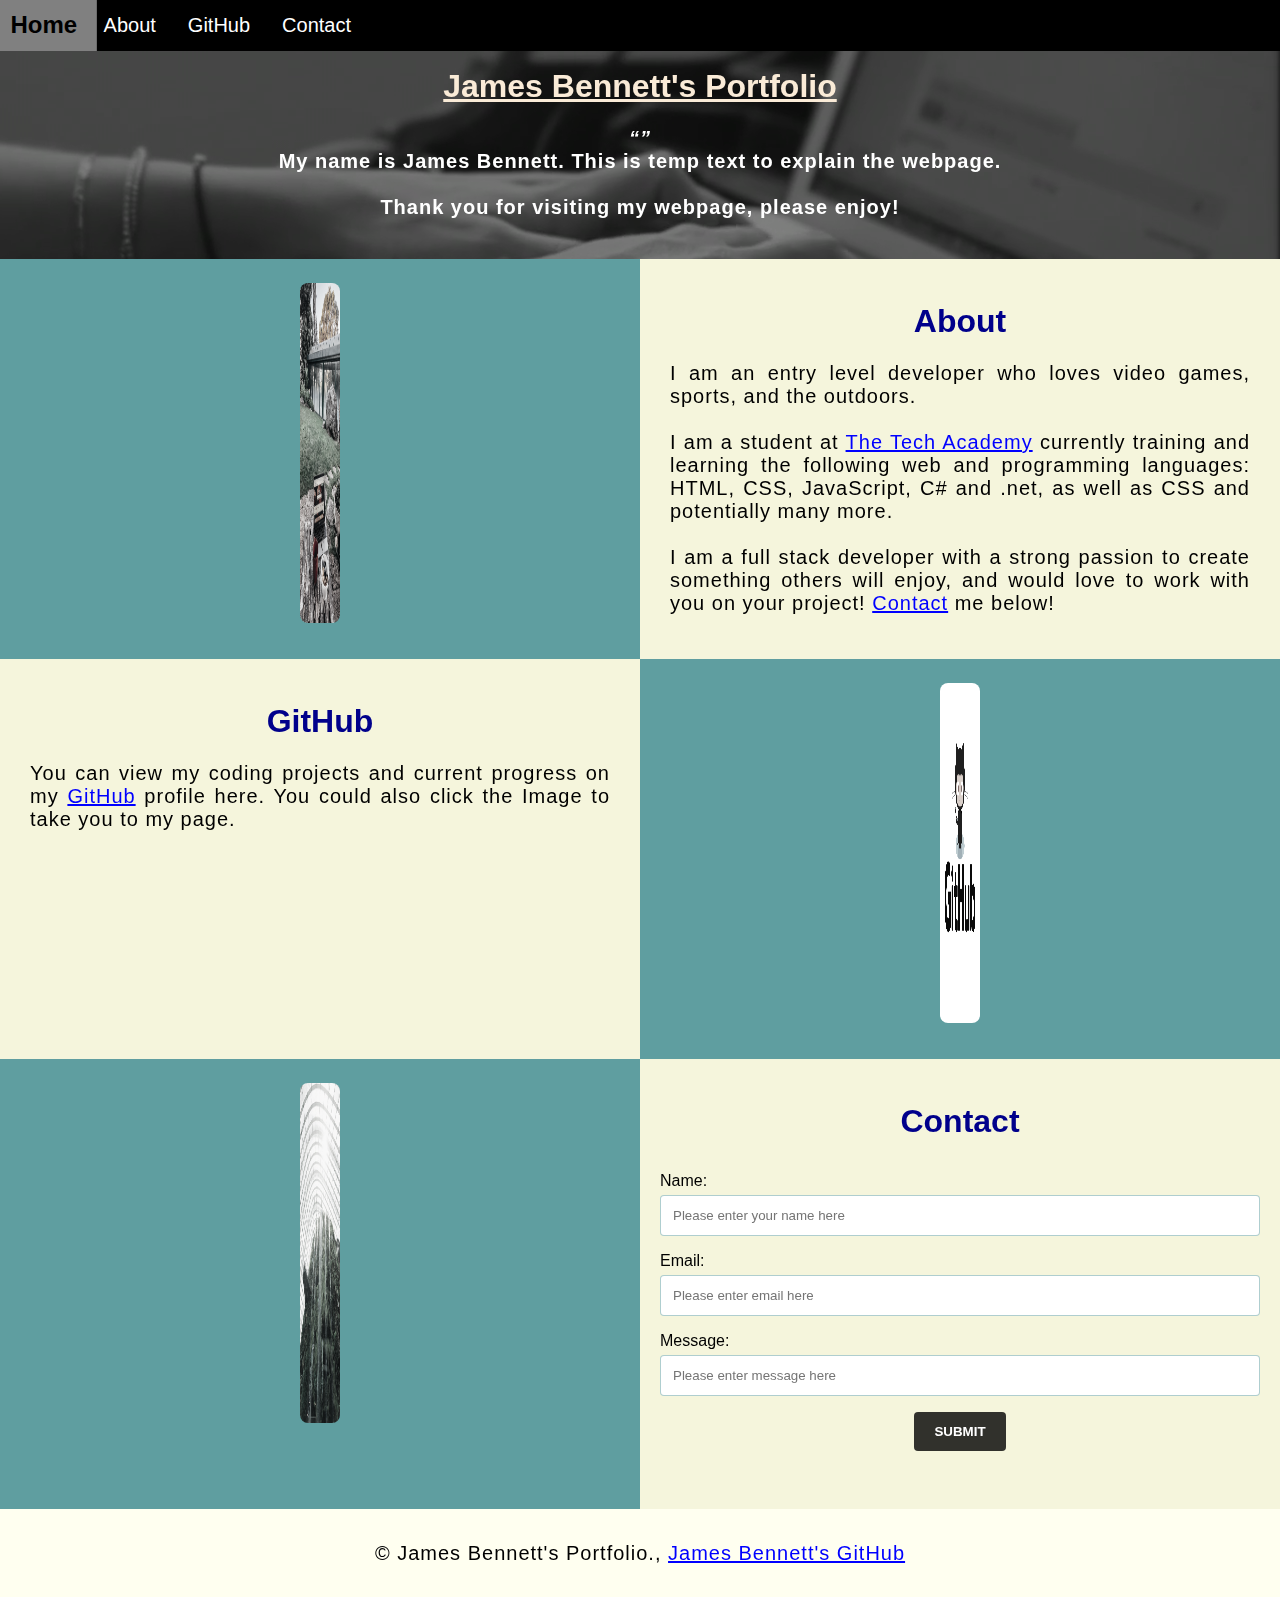
==== index.html @ b21e162e "Update index.html" ====
<!DOCTYPE html>
<html lang="en">
    <!--Head-->
<head>
    <meta charset="utf-8">
    <meta name="viewport" content="width=device-width">
    <title>James Bennett's Portfolio</title>
    <link rel="stylesheet" type="text/css" href="./css/my_portfolio.css">

</head>

<!--Body-->
<body class="Background"></body>

    <!--Navbar-->
    <div class="Navbar">
        <a class="active" href="#home">Home</a>
        <a href="#About">About</a>
        <a href="#GitHub">GitHub</a>
        <a href="#Contact">Contact</a>
    </div>
    <br>
    <br>
    <!--Possible Breaks needed here, will look back later!!-->

    <!--Background Video-->
    <div id="Home">
        <video autoplay muted loop id="Typing_Video">
            <source src="./video/video/Typing.mp4" type="video/mp4">
            Your browser does not support HTML5 Video.
        </video>
    </div>
    
    <!--Video Text-->

    <div class="Video_text">
        <h1 class="white-text">James Bennett's Portfolio</h1>
        <strong>
            <p class="center">
                <q></q>
                <br>My name is James Bennett. This is temp text to explain the webpage.
                <br>
                <br>Thank you for visiting my webpage, please enjoy!
            </p>
        </strong>
    </div>

    <!--About Section-->
    <div class="row" id="About">
        <!--Left Column-->
        <div class="column_2">
            <img class="img_wide" src="./images/nature_tech2.jpeg">
        </div>
        <!--Right Column-->
        <div class="column_1">
            <h1>About</h1>
            <p>I am an entry level developer who loves video games, sports, and the outdoors. 
            <br>
            <br>I am a student at <a href="https://www.learncodinganywhere.com" target="_blank">The Tech Academy</a> currently training and learning the following web and programming languages:
                HTML, CSS, JavaScript, C# and .net, as well as CSS and potentially many more. 
            <br>
            <br>I am a full stack developer with a strong passion to create something others will enjoy, and would love to work with you on your project! <a href="#Contact">Contact</a> me below!
            </p>
        </div>
    </div>

    <!--GitHub Section-->
    <div class="row" id="GitHub">
        <!--Left Column-->
        <div class="column_1">
            <h1>GitHub</h1>
            <p>You can view my coding projects and current progress on my <a href="https://github.com/Jamesmb7" target="_blank">GitHub</a> profile here. You could also click the Image to take you to my page.
            </p>
        </div>
        <!--Right Column-->
        <div class="column_2">
            <a href="https://github.com/Jamesmb7" target="_blank"><img src="./images/GitHub.png"></a>
        </div>
    </div>

    <!--Contact Section-->
    <div class="row" id="Contact">
        <!--Left Column-->
        <div class="column_2 column_tall">
            <img class="img_wide" src="./images/nature_tech.jpeg" alt="Computer in Nature">
        </div>
        <!--Right Column-->
        <div class="column_1 column_tall">
            <h1>Contact</h1> 
            <form action="https://formspree.io/f/xbjwbbgr" method="POST">
                <label>Name:</label>
                    <input type="text" placeholder="Please enter your name here">
                <label>Email:</label>
                    <input type="text" id="Email" name="Email" placeholder="Please enter email here">
                <label>Message:</label>
                    <input type="text" id="Message" name="Message" placeholder="Please enter message here">
                    <input type="submit" value="SUBMIT">
            </form>
        </div>
    </div>

    <footer>
        <p class="center">&copy James Bennett's Portfolio., <a href="https://github.com/Jamesmb7" target="_blank">James Bennett's GitHub</a></p>
    </footer>

</body>
</html>
---- css/my_portfolio.css ----
/*General CSS*/

/*Body*/
body
{
    margin:0;
}

/*Heading 1 Elements*/

h1
{
    text-transform:capitalize;
    font-family:'Franklin Gothic Medium', 'Arial Narrow', Arial, sans-serif;
    text-align: center;
    margin-top: 1%;
    color:darkblue;
}

/*Heading 1 Elements Hover Effects*/

h1:hover
{
    filter:drop-shadow(10px -5px 4px black);
    transform: scale(1.1);
    transition: transform 1.5s;
}

/*Styling for Portfolio title text*/

.white-text
{
    color:antiquewhite;
    text-decoration: underline;
}

/*Paragraph Elements*/

p
{
    font-family:'Segoe UI', Tahoma, Geneva, Verdana, sans-serif;
    text-align:justify;
    letter-spacing:1px;
    font-size:20px;
    padding-left:20px;
    padding-right:20px;
}

p:hover
{
    transform: scale(1.01);
    transition: transform .5s;
}

/*center class*/

.center
{
    text-align:center;
}

.center:hover
{
    transition:transform 1s;
    transform: scale(1.1);
}

/*Anchor Elements*/

a
{
    color:blue;
}

/*Quote Element*/

q
{
    font-style:italic;
}

/*image element and hover effects*/

img
{
    filter:grayscale(75%);
    border-radius: 8px;
    max-width:100%;
    height:340px;
    display:block;
    margin-left:auto;
    margin-right:auto;
}

.img_wide
{
    width:350px;
}

img:hover
{
    filter:grayscale(5%);
    transition: transform 1.5s;
    transform:scale(1.1)
}

/*media rule*/
@media screen and (max-width: 576px)
{
    img
    {
        height:100px;
        margin-top:150px;
    }
}

/*footer element*/

footer
{
    padding:1%; /*may change this later*/
    background-color:#fffff0;
}

/**** END OF GEN STYLING ***/

/*** NAVBAR STYLING ***/

.Navbar
{
    overflow:hidden;
    background-color:black;
    position:fixed;
    top:0;
    width:100%;
    z-index:1;
    -webkit-animation: moveNav 5s;
    animation: moveNav 5s;
}

/* Navbar Animation Keyframe */
@keyframes moveNav
{
    from {left:-100vw;}
    to {left:0vw}
}
/*Navbar Text*/
.Navbar a
{
    float:left;
    display:block;
    color:white;
    padding:14px 16px;
    text-decoration: none;
    font-family:'Franklin Gothic Medium', 'Arial Narrow', Arial, sans-serif;
    font-size:20px;
    text-align: center;
    position:relative;
    -webkit-animation: moveNavText 5.75s;
    animation: moveNavText 5.75s;
}

/*moveNavText animation*/
@keyframes moveNavText 
{
    from{top: -100vw;}
    to{top:0vw;}    
}

/*media for smaller screens*/
@media screen and (max-width: 576px)
{
    .Navbar a
    {
        width:25%;
        font-size:12px;
    }
}

/*Navbar Hover Effects*/
.Navbar a:hover
{
    background-color:beige;
    color:black;
    font-weight:bold;
    transform:scale(1.2);
    transition:transform .5s;
}

/* Navbar Home Button*/
.Navbar a.active
{
    background-color:grey
}

/*** END OF NAVBAR STYLING ***/

/*** VIDEO STYLING ***/

#Typing_Video
{
    position:fixed;
    right:0;
    bottom:0;
    min-width: 100%;
    z-index:-1;
}

/* Small Screen Media */
@media screen and (max-width: 576px)
{
    #Typing_Video
    {
        display:none;
    }
}

/*Text over Video*/

.Video_text
{
    background:rgba(0,0,0,0.5);
    color:white;
    width:100%;
    padding:20px;
    position:relative;
    -webkit-animation: moveVideoText 5.75s;
    animation: moveVideoText 5.75s;
}

/*Animation for Video_text*/
@keyframes moveVideoText
{
    from{top:-100vw;}
    to{top:0vw;}
}

/*** END VIDEO STYLING ***/

/*** TABLE STYLING ***/

*{
    box-sizing: border-box;
}

.column_1
{
    float:left;
    width:50%;
    padding:10px;
    padding-top: 3%;
    height:400px;
    background-color:beige;
}

/*Small screen for columns */
@media screen and (max-width: 576px)
{
    .column_1
    {
        overflow:auto;
    }
}

.column_2
{
    float:left;
    width:50%;
    padding:10px;
    padding-top:1.9%;
    background-color:cadetblue;
    height:400px;
    padding-left: 300px;
    padding-right:300px;

    /*I added padding left and right to fix the github picture link
    not sure if that broke it for dif. sizes or webpages though will need
    to double check after*/
}

/*how would I remove column_2 from displaying at a smaller screen?*/

/*temporary fix for keeping padding, added 0px padding in media screen*/

@media screen and (max-width:576px)
{
    .column_2
    {
        overflow:auto;
        padding-left:0px;
        padding-right:0px;
    }
}



.column_tall
{
    padding: top 3.5%;
    height:450px;
}


.row:after
{
    content:"";
    display:table;
    clear:both;
}

/*** END OF TABLE STYLING ***/

/*** CONTACT FORM STYLING ***/
/*All text type inputs*/
input[type=text]
{
    width:100%;
    padding:12px;
    border:1px solid rgba(95,158, 160, .5);
    border-radius: 4px;
    box-sizing: border-box;
    margin-top: 5px;
    margin-bottom: 16px;
    resize:vertical;
    font-family:'Segoe UI', Tahoma, Geneva, Verdana, sans-serif;
}

/*hover effect for input boxes*/
input[type=text]:hover
{
    box-shadow: 0 0 5px darkblue inset;
}

/*Submit Button*/
input[type=submit]
{
    background-color: rgba(0,0,0,0.8);
    color:white;
    font-weight:bold;
    padding: 12px 20px;
    border:none;
    border-radius:4px;
    cursor:pointer;
    display:block;
    margin-left:auto;
    margin-right:auto;
    font-family: 'Segoe UI', Tahoma, Geneva, Verdana, sans-serif;
}

/*Submit Button Hover Effect*/
input[type=submit]:hover
{
    transform:scale(1.2);
    transition:transform 1s;
    background-color: black;
    color:white;
    box-shadow: 0 0 10px 2px black;
}

/*Form Element */

form
{
    /*if you place a background color here it causes a weird overlap*/
    padding:10px;
    border-radius: 5px;
    font-family:'Segoe UI', Tahoma, Geneva, Verdana, sans-serif;
}
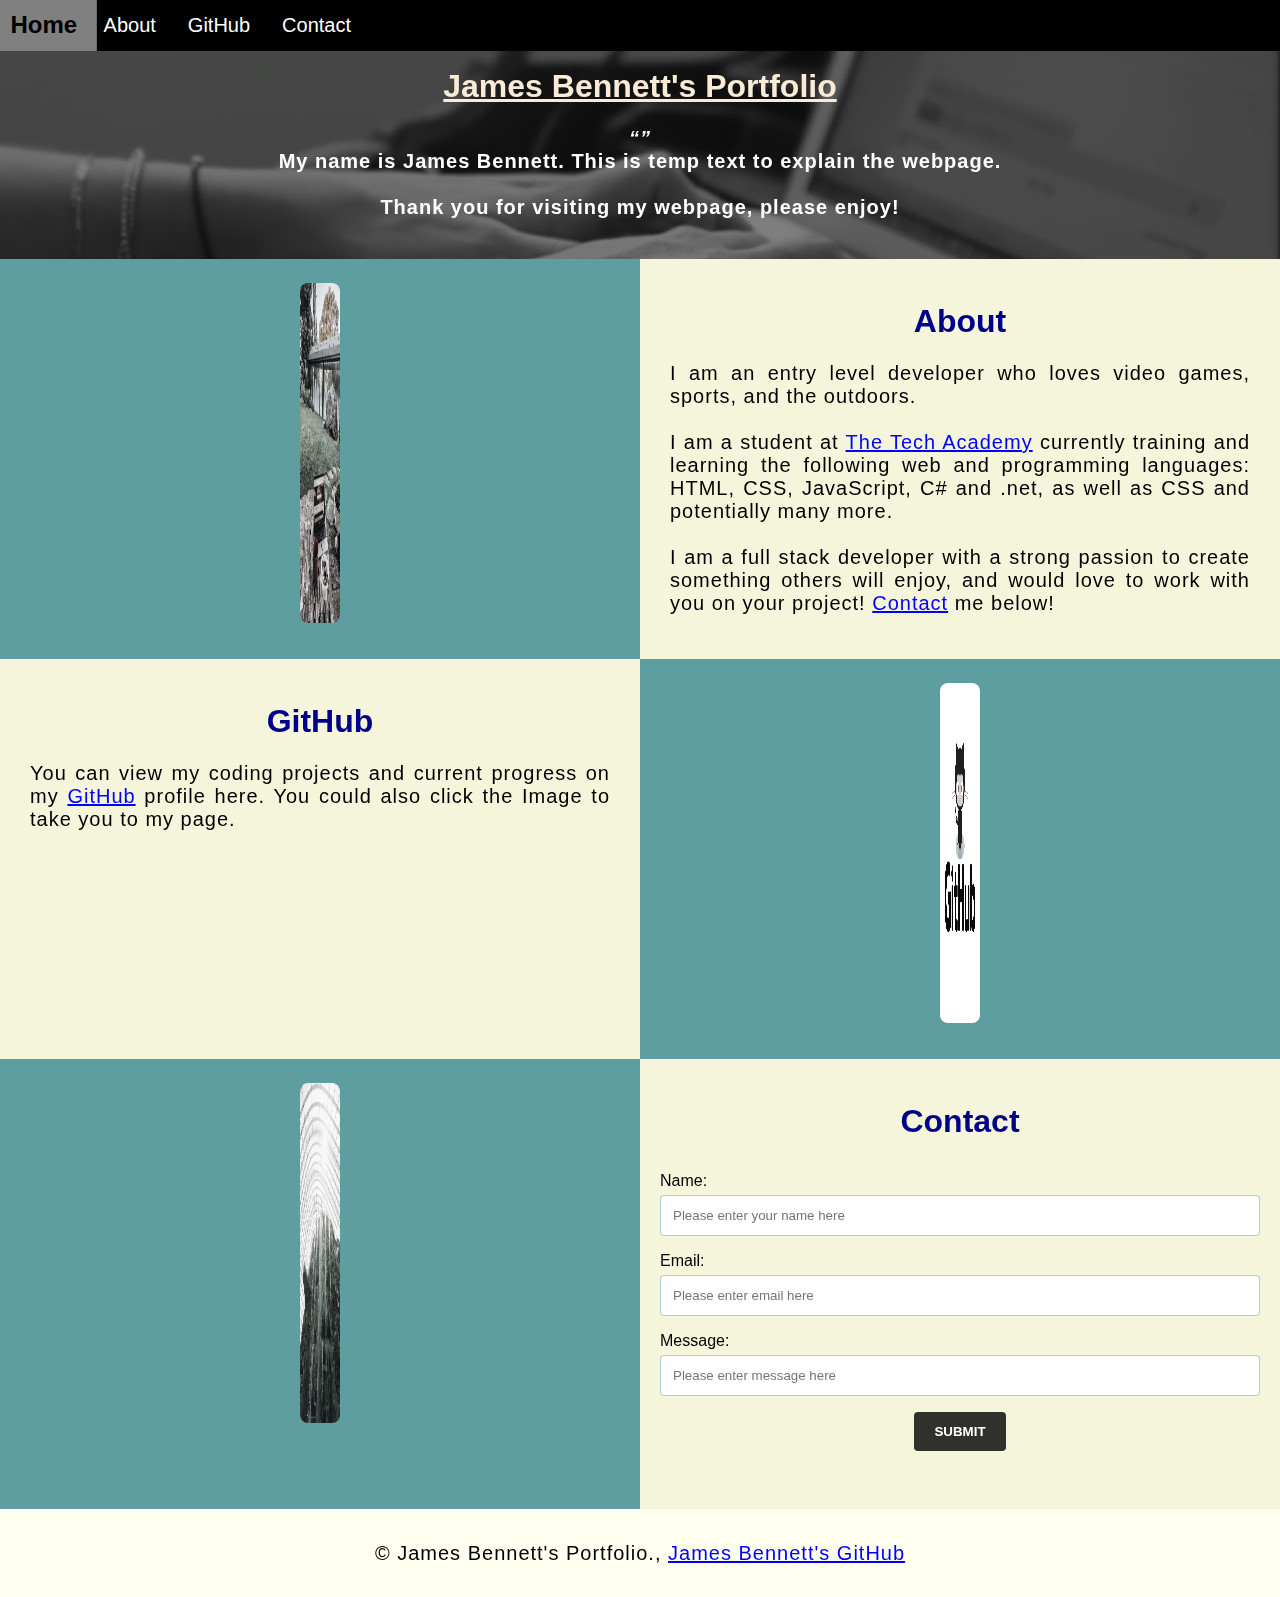
==== commit d14451b7: "Update index.html" ====
--- a/index.html
+++ b/index.html
@@ -49,7 +49,7 @@
     <div class="row" id="About">
         <!--Left Column-->
         <div class="column_2">
-            <img class="img_wide" src="./images/nature_tech2.jpeg">
+            <img class="img_wide" src="./images/nature_tech2.jpeg" alt="Nature Picture">
         </div>
         <!--Right Column-->
         <div class="column_1">
@@ -74,7 +74,7 @@
         </div>
         <!--Right Column-->
         <div class="column_2">
-            <a href="https://github.com/Jamesmb7" target="_blank"><img src="./images/GitHub.png"></a>
+            <a href="https://github.com/Jamesmb7" target="_blank"><img src="./images/GitHub.png" alt="Github Picture"></a>
         </div>
     </div>
 
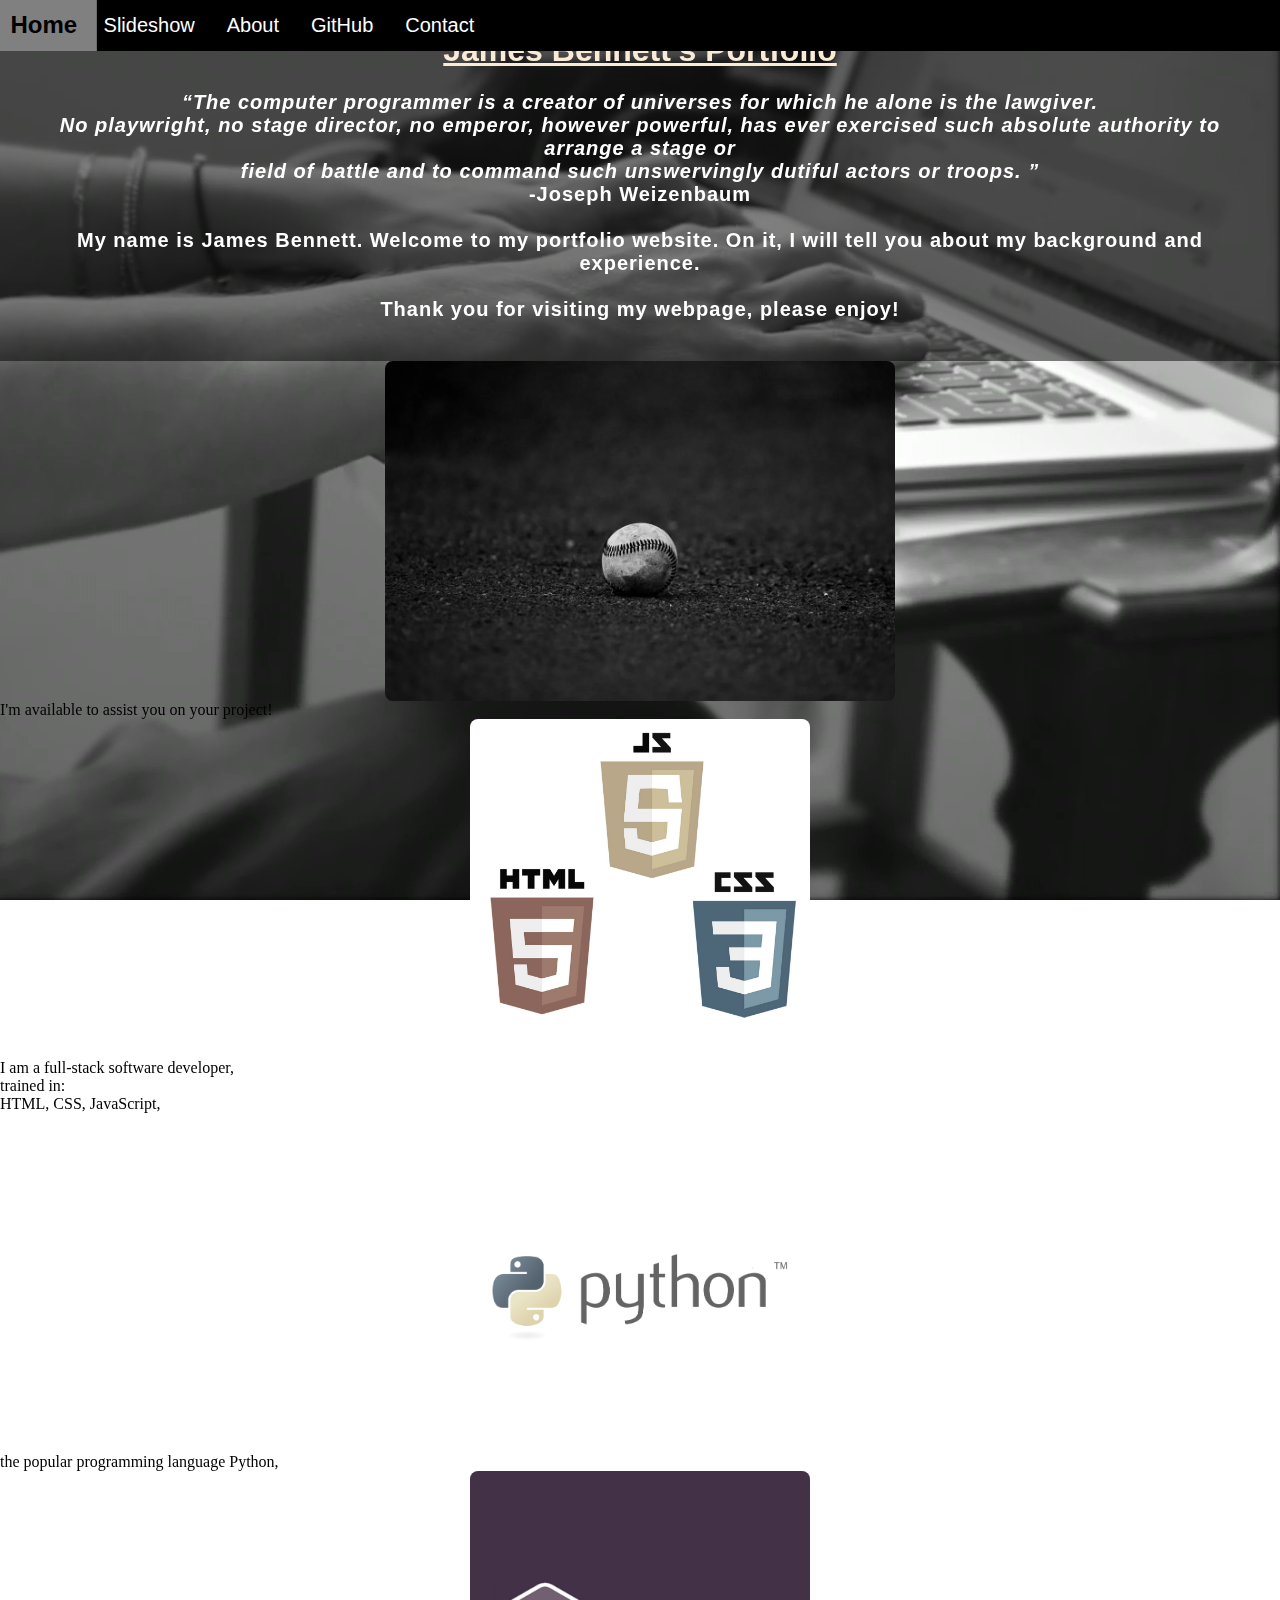
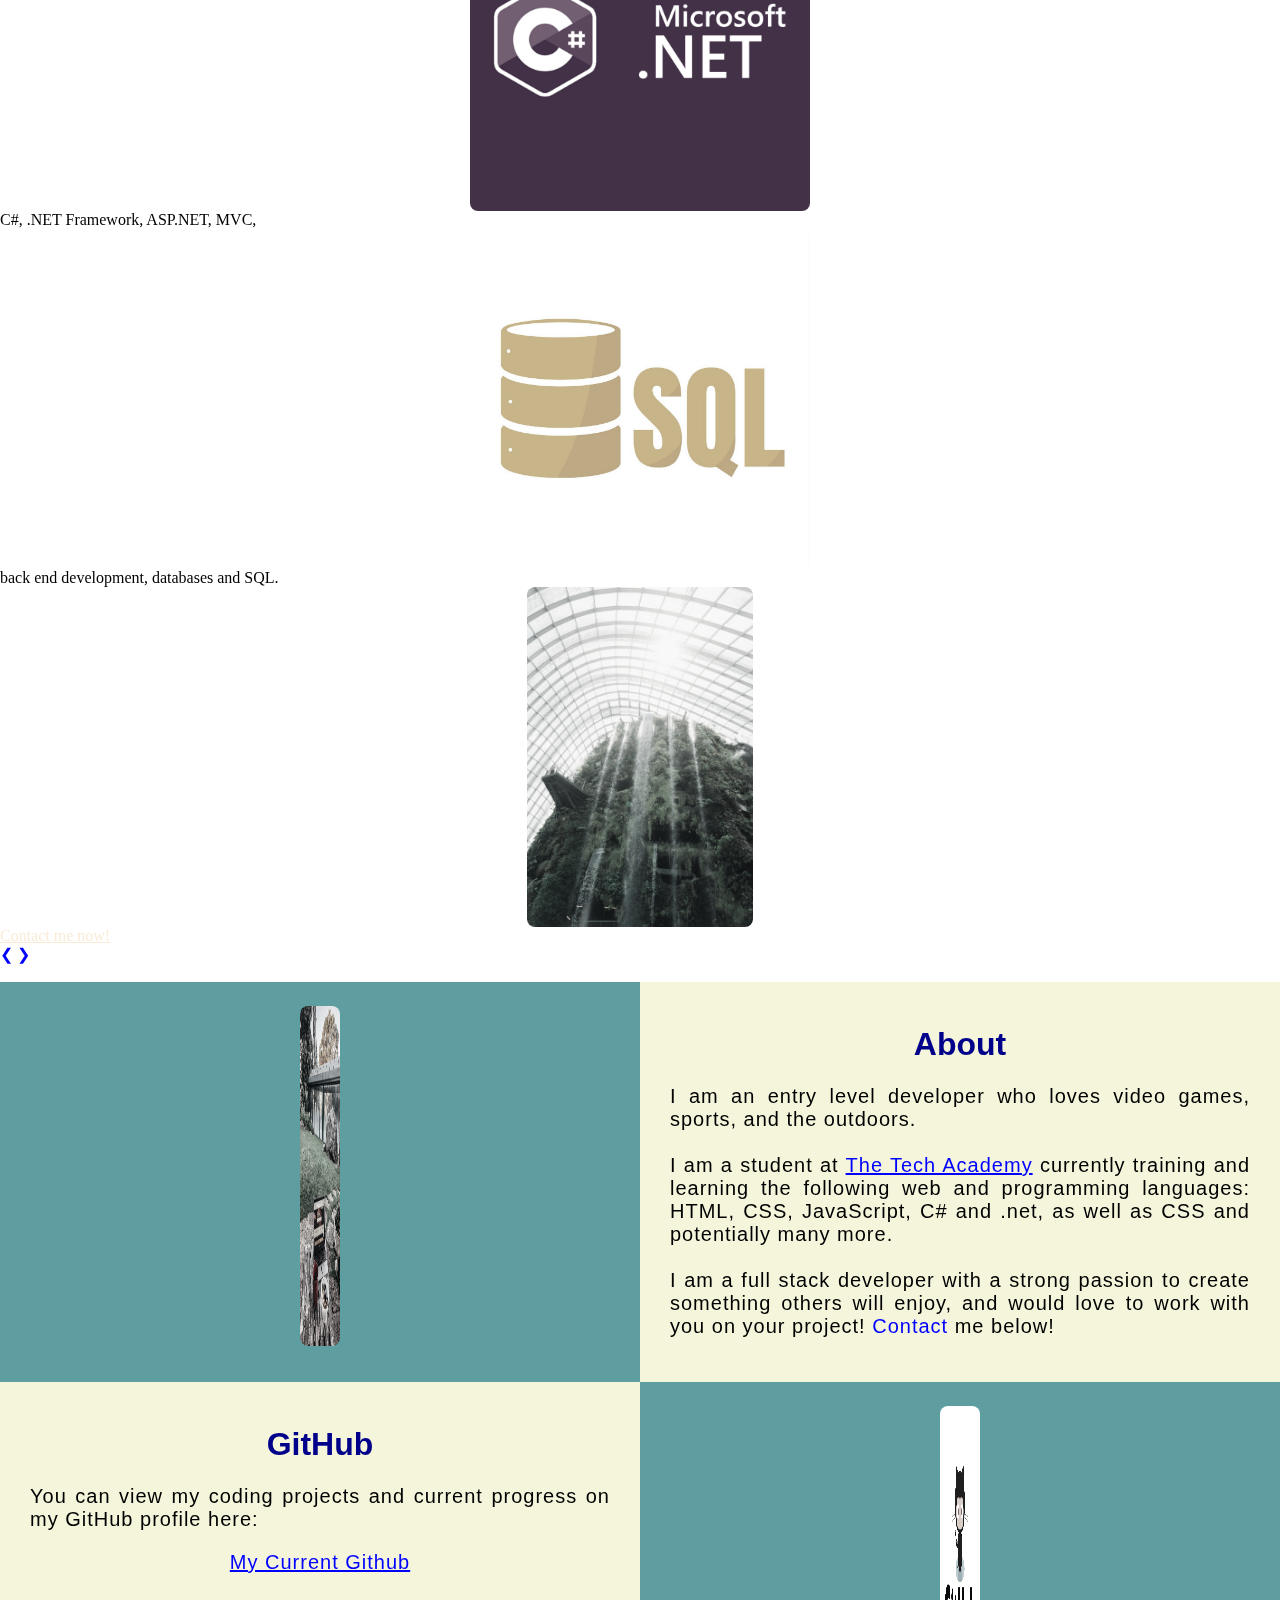
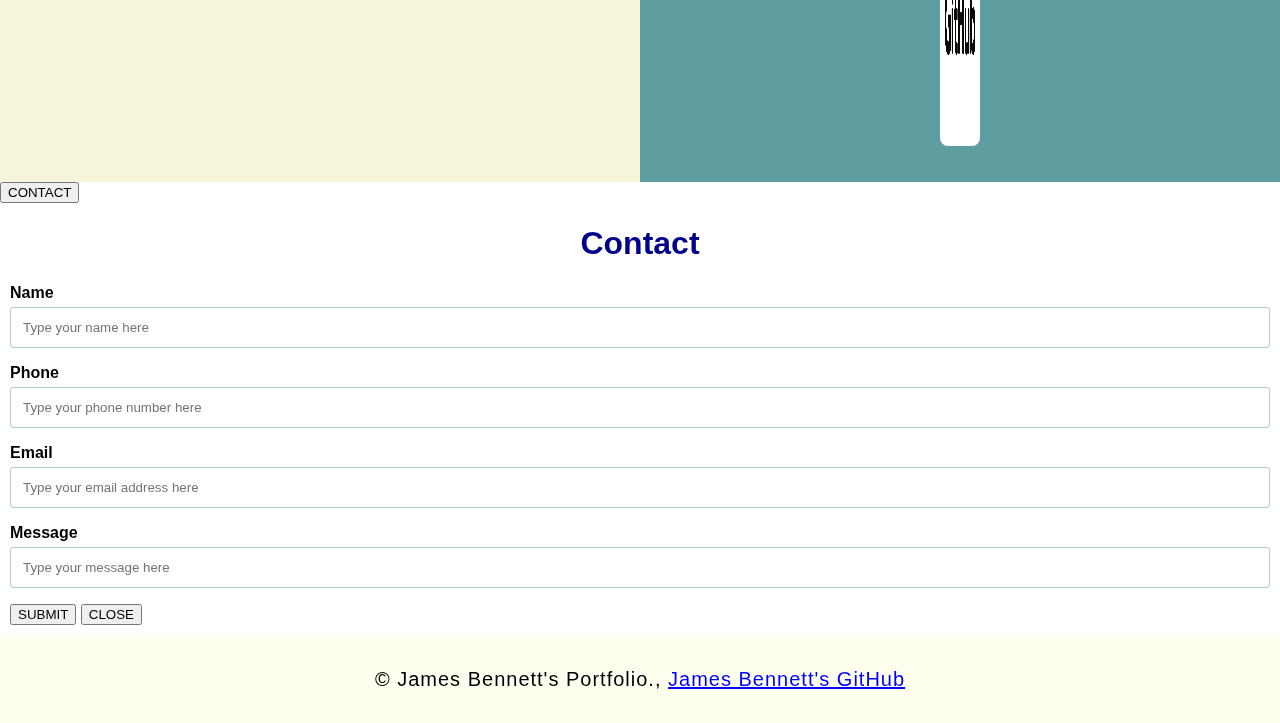
==== commit 6a99f809: "Update index.html" ====
--- a/index.html
+++ b/index.html
@@ -5,6 +5,7 @@
     <meta charset="utf-8">
     <meta name="viewport" content="width=device-width">
     <title>James Bennett's Portfolio</title>
+    <link rel="shortcut icon" type="img/jpg" href="./images/coding_icon.png">
     <link rel="stylesheet" type="text/css" href="./css/my_portfolio.css">
 
 </head>
@@ -15,34 +16,91 @@
     <!--Navbar-->
     <div class="Navbar">
         <a class="active" href="#home">Home</a>
+        <!-- New Section Added Here -->
+        <a href="#Slideshow">Slideshow</a>
         <a href="#About">About</a>
         <a href="#GitHub">GitHub</a>
-        <a href="#Contact">Contact</a>
+        <!-- Onclick and ondblclick function added to open and close the contact form -->
+        <a onclick="openForm()" ondblclick="closeForm()" class="contact">Contact</a>
     </div>
-    <br>
-    <br>
     <!--Possible Breaks needed here, will look back later!!-->
-
     <!--Background Video-->
     <div id="Home">
         <video autoplay muted loop id="Typing_Video">
             <source src="./video/video/Typing.mp4" type="video/mp4">
+            <!-- Display message if the video fails to run -->
             Your browser does not support HTML5 Video.
         </video>
     </div>
     
     <!--Video Text-->
-
     <div class="Video_text">
         <h1 class="white-text">James Bennett's Portfolio</h1>
         <strong>
             <p class="center">
-                <q></q>
-                <br>My name is James Bennett. This is temp text to explain the webpage.
+                <q>The computer programmer is a creator of universes for which he alone is the lawgiver.
+                    <br>No playwright, no stage director, no emperor, however powerful, has ever exercised such absolute authority to arrange a stage or
+                    <br>field of battle and to command such unswervingly dutiful actors or troops.
+                </q>
+                <br> -Joseph Weizenbaum<br>
+                <br>
+                My name is James Bennett. Welcome to my portfolio website. On it, I will tell you about my background and experience. 
                 <br>
                 <br>Thank you for visiting my webpage, please enjoy!
             </p>
         </strong>
+    </div>
+
+    <!-- Slideshow Section Added -->
+    <div id="Slideshow">
+        <div id="Slideshow_Background">
+            <div id="Slideshow_Container">
+                <!-- Slide 1 of 6-->
+                <div class="mySlides fade">
+                    <img class="Slideshow_Images" src="./images/baseball1.webp" alt="Picture of yourself">
+                    <div class="text"> I'm available to assist you on your project!</div>
+                </div>
+                <!-- Slide 2 of 6-->
+                <div class="mySlides fade">
+                    <img class="Slideshow_Images" src="./images/HTML_CSS_and_JavaScript.jpeg" alt="HTML, CSS, and JS logos">
+                    <div class="text"> I am a full-stack software developer,<br> trained in:<br> HTML, CSS, JavaScript,</div>
+                </div>
+                <!-- Slide 3 of 6-->
+                <div class="mySlides fade">
+                    <img class="Slideshow_Images" src="./images/Python.png" alt="Python logo">
+                    <div class="text"> the popular programming language Python,</div>
+                </div>
+                <!-- Slide 4 of 6-->
+                <div class="mySlides fade">
+                    <img class="Slideshow_Images" src="./images/C_Sharp_and_Dot_NET.png" alt="C# logo">
+                    <div class="text"> C#, .NET Framework, ASP.NET, MVC,</div>
+                </div>
+                <!-- Slide 5 of 6-->
+                <div class="mySlides fade">
+                    <img class="Slideshow_Images" src="./images/SQL_and_Database(1).jpg" alt="SQL logo">
+                    <div class="text"> back end development, databases and SQL.</div>
+                </div>
+                <!-- Slide 6 of 6-->
+                <div class="mySlides fade">
+                    <img class="Slideshow_Images" src="./images/nature_tech.jpeg" alt="Replace with a picture of your choosing">
+                    <div class="text"><a class="white-text contact" onclick="openForm()">Contact me now!</a> </div>
+                </div>
+                <!-- Previous and Next buttons -->
+                <a class="Previous" onclick="plusSlides(-1)">&#10094;</a>
+                <a class="Next" onclick="plusSlides(1)">&#10095;</a>
+            </div>
+            <br> <!-- Adds a space between the slideshow images and the dots -->
+
+            <!-- Slideshow dots (these are another way for users to navigate through the slideshow) -->
+            <div style="text-align: center">
+                <span class="dot" onclick="currentSlide(1)"></span>
+                <span class="dot" onclick="currentSlide(2)"></span>
+                <span class="dot" onclick="currentSlide(3)"></span>
+                <span class="dot" onclick="currentSlide(4)"></span>
+                <span class="dot" onclick="currentSlide(5)"></span>
+                <span class="dot" onclick="currentSlide(6)"></span>
+            </div>
+        </div>
     </div>
 
     <!--About Section-->
@@ -59,7 +117,7 @@
             <br>I am a student at <a href="https://www.learncodinganywhere.com" target="_blank">The Tech Academy</a> currently training and learning the following web and programming languages:
                 HTML, CSS, JavaScript, C# and .net, as well as CSS and potentially many more. 
             <br>
-            <br>I am a full stack developer with a strong passion to create something others will enjoy, and would love to work with you on your project! <a href="#Contact">Contact</a> me below!
+            <br>I am a full stack developer with a strong passion to create something others will enjoy, and would love to work with you on your project! <a onclick="openForm()" class="contact">Contact</a> me below!
             </p>
         </div>
     </div>
@@ -69,7 +127,9 @@
         <!--Left Column-->
         <div class="column_1">
             <h1>GitHub</h1>
-            <p>You can view my coding projects and current progress on my <a href="https://github.com/Jamesmb7" target="_blank">GitHub</a> profile here. You could also click the Image to take you to my page.
+            <p>You can view my coding projects and current progress on my GitHub profile here:
+                <br>
+                <p class="center"><a href="https://github.com/Jamesmb7" target="_blank">My Current Github</a></p>
             </p>
         </div>
         <!--Right Column-->
@@ -78,30 +138,30 @@
         </div>
     </div>
 
-    <!--Contact Section-->
-    <div class="row" id="Contact">
-        <!--Left Column-->
-        <div class="column_2 column_tall">
-            <img class="img_wide" src="./images/nature_tech.jpeg" alt="Computer in Nature">
+    <!--Contact form -->
+    <div id="Contact">
+        <button onclick="openForm()" class="Pop_Up_Button">CONTACT</button>
+        <div class="form-popup" id="myForm">
+            <form action="https://formspree.io/f/xbjwbbgr" method="POST"> <!-- Here we are using a free online service from https://formspree.io/ to send our contact form to an email address of our choosing - note: it will not run unless live on the internet, you have to push it to your online website first -->
+                 <h1>Contact</h1>
+                 <label for="name"><b>Name</b></label>
+                   <input type="text" placeholder="Type your name here" name="name" required>
+                 <label for="phone"><b>Phone</b></label>
+                   <input type="text" placeholder="Type your phone number here" name="phone">
+                 <label for="email"><b>Email</b></label>		
+                   <input type="text" placeholder="Type your email address here" name="email" required>
+                 <label for="message"><b>Message</b></label>
+                   <input type="text" placeholder="Type your message here" name="message">
+      
+                 <button type="submit" class="btn">SUBMIT</button>
+                 <button type="button" class="btn cancel" onclick="closeForm()">CLOSE</button>
+             </form>
         </div>
-        <!--Right Column-->
-        <div class="column_1 column_tall">
-            <h1>Contact</h1> 
-            <form action="https://formspree.io/f/xbjwbbgr" method="POST">
-                <label>Name:</label>
-                    <input type="text" placeholder="Please enter your name here">
-                <label>Email:</label>
-                    <input type="text" id="Email" name="Email" placeholder="Please enter email here">
-                <label>Message:</label>
-                    <input type="text" id="Message" name="Message" placeholder="Please enter message here">
-                    <input type="submit" value="SUBMIT">
-            </form>
-        </div>
-    </div>
+     </div>
 
     <footer>
         <p class="center">&copy James Bennett's Portfolio., <a href="https://github.com/Jamesmb7" target="_blank">James Bennett's GitHub</a></p>
     </footer>
-
+    <script src="./JS/my_portfolio.js"></script>
 </body>
 </html>--- a/css/my_portfolio.css
+++ b/css/my_portfolio.css
@@ -63,6 +63,13 @@
 {
     transition:transform 1s;
     transform: scale(1.1);
+}
+
+.center_text
+{
+    text-align:center;
+    padding-left:15px;
+    padding-right:15px;
 }
 
 /*Anchor Elements*/
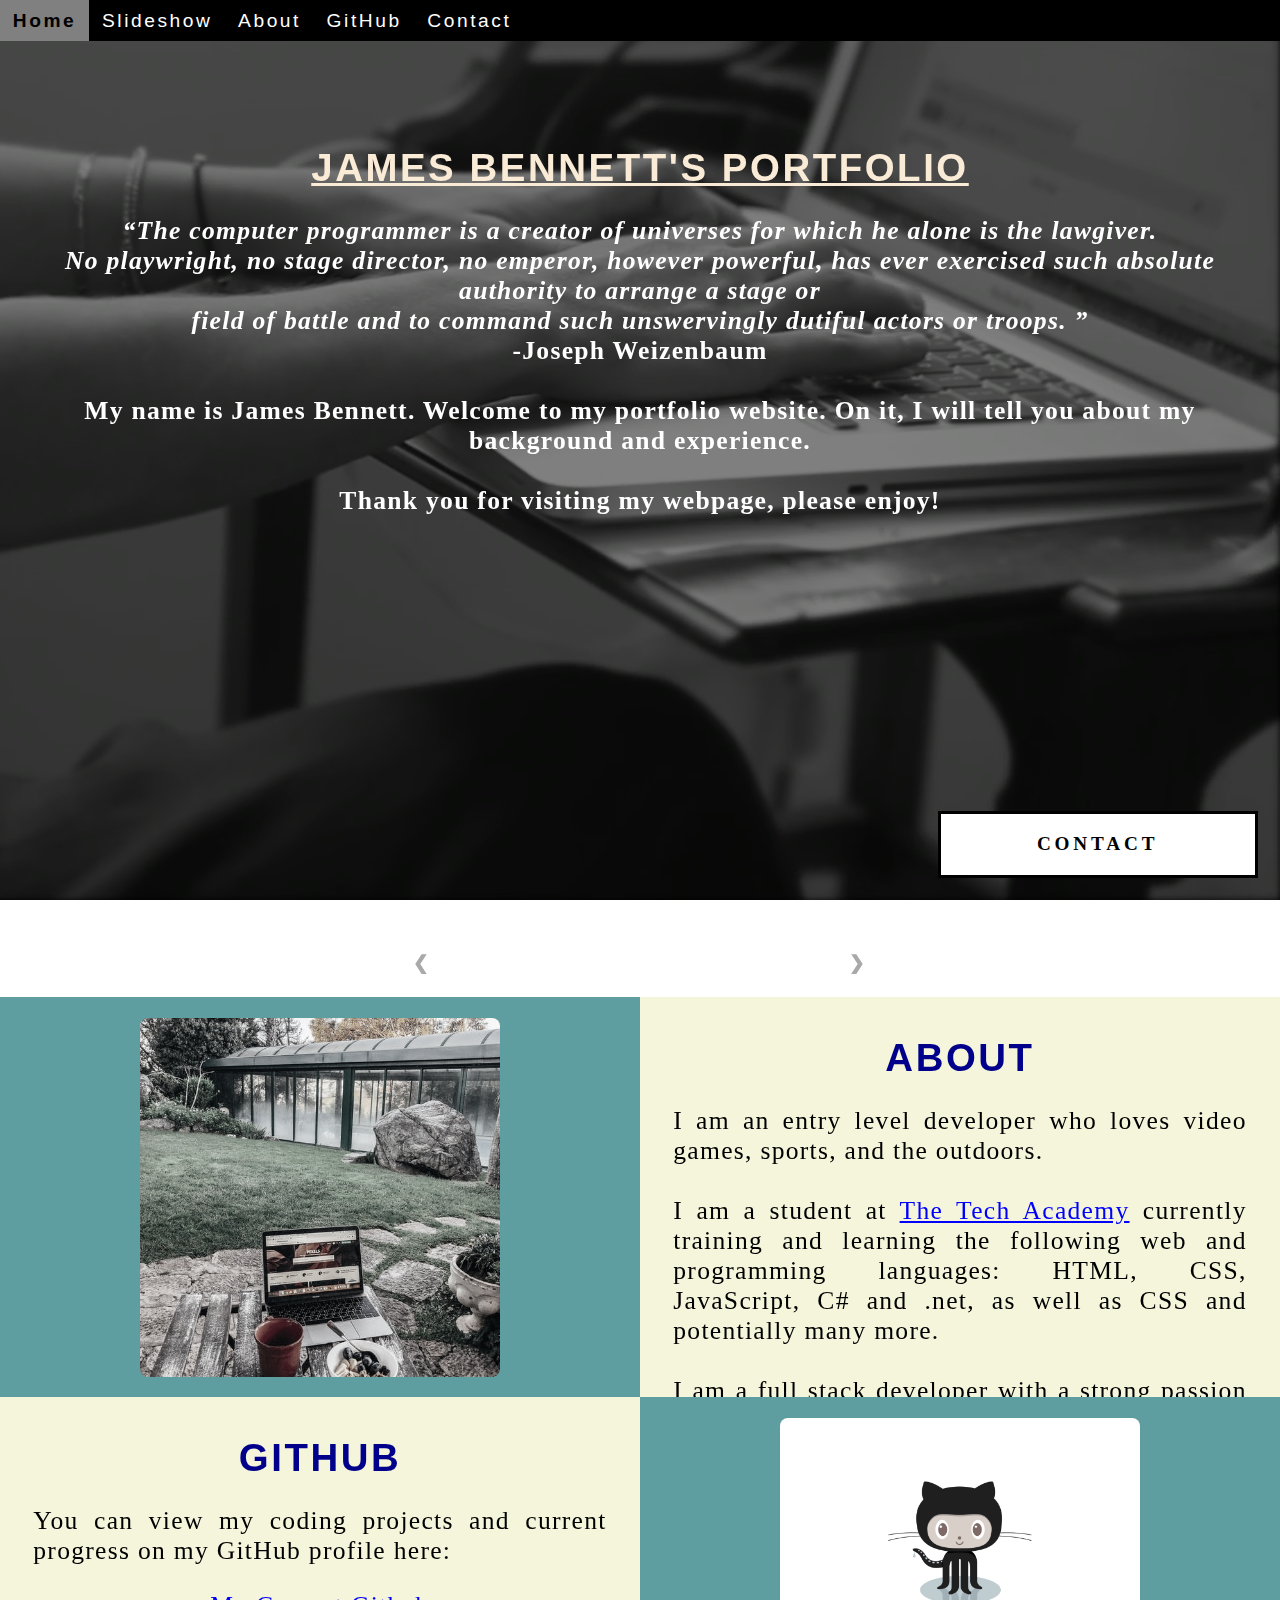
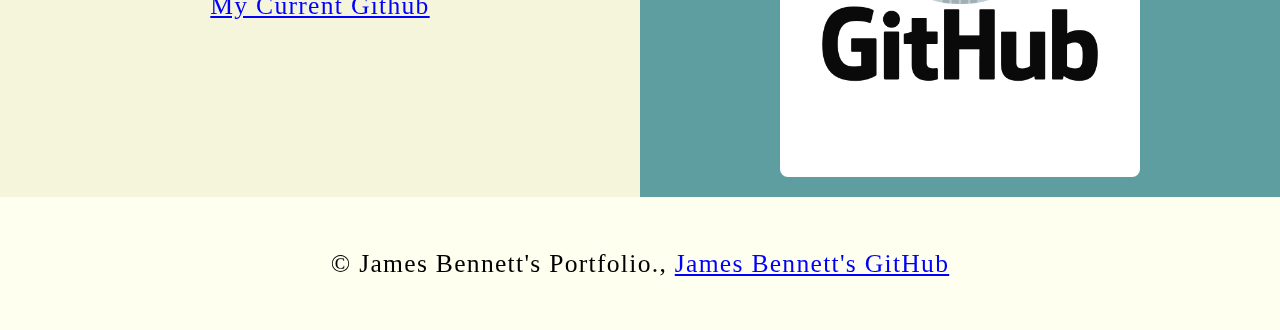
==== commit 0d3da1fa: "Update index.html" ====
--- a/index.html
+++ b/index.html
@@ -57,7 +57,7 @@
             <div id="Slideshow_Container">
                 <!-- Slide 1 of 6-->
                 <div class="mySlides fade">
-                    <img class="Slideshow_Images" src="./images/baseball1.webp" alt="Picture of yourself">
+                    <img class="Slideshow_Images" src="./images/baseball2.PNG" alt="Picture of yourself">
                     <div class="text"> I'm available to assist you on your project!</div>
                 </div>
                 <!-- Slide 2 of 6-->
--- a/css/my_portfolio.css
+++ b/css/my_portfolio.css
@@ -1,19 +1,37 @@
-/*General CSS*/
+/***General CSS STYLING***/
+
+/*Affects entire document*/
+html
+{
+    scroll-behavior: smooth; /*Ensures that the page scrolling is smooth when the buttons on the nav bar are clicked*/
+}
 
 /*Body*/
 body
 {
-    margin:0;
+    margin:0; /* This ensures our site displays all the way to the edge of the browser screen */
+    opacity:1; /* This and transition affect the page loading fade in effect */
+    transition: 3s opacity; /* This causes a 3 second fade in */
+    letter-spacing: .2vw; /* vw is a relative measurement, 1vw is equal to 1% of the viewport width */
+    font-family: Avant Garde, Helvetica;
+    font-size: 1.5vw;
+    overflow-x: hidden; /* This prevents the horizontal scroll bar from appearing when the quote is hovered over */
+    user-select: none; /* This prevents the text on the webpage from being highlighted by the user */
+}
+
+/*This section contributes to the fade effect for the page that occurs when the page is loaded */
+body.fade-out
+{
+    opacity: .1; /* This sets the level of opacity at the start of the page load */
 }
 
 /*Heading 1 Elements*/
-
 h1
 {
-    text-transform:capitalize;
+    text-transform: uppercase; /*capitalizing all h1 headings */
     font-family:'Franklin Gothic Medium', 'Arial Narrow', Arial, sans-serif;
     text-align: center;
-    margin-top: 1%;
+    margin-top: 3%;
     color:darkblue;
 }
 
@@ -21,111 +39,91 @@
 
 h1:hover
 {
-    filter:drop-shadow(10px -5px 4px black);
-    transform: scale(1.1);
-    transition: transform 1.5s;
+    filter: grayscale(5%); /* Adds a slightly gray filter to the h1 headings when hovered over */
+    transform: scale(1.1); /*When the h1 elements are hovered over they increase in size by 1.1 */
+    transition: transform 1.5s; /* This causes the transformation to last 1.5 seconds */
 }
 
 /*Styling for Portfolio title text*/
-
 .white-text
 {
-    color:antiquewhite;
-    text-decoration: underline;
+    color:antiquewhite; /* This is used to change the color of the Portfolio Title text */
+    text-decoration: underline; /*Could remove this if wanted, it underlines the Title of the Portfolio */
+    padding-top: 10vh; /*Adds padding (equal to 10% of the viewport height) to the top of the portfolio Title Text */
 }
 
 /*Paragraph Elements*/
-
 p
 {
-    font-family:'Segoe UI', Tahoma, Geneva, Verdana, sans-serif;
-    text-align:justify;
-    letter-spacing:1px;
-    font-size:20px;
-    padding-left:20px;
-    padding-right:20px;
-}
-
+    font-family: Perpetua, Rockwell Extra Bold;
+    text-align: justify; /*This justifies the text within the paragraph elements*/
+    letter-spacing: .1vw; /*This expands the text slightly */
+    font-size: 2.5vw; /*Relative font sizing equal to 2.5% of the viewport width */
+    padding-left: 1vw; /* Relative padding equal to 1% of the viewport width */
+    padding-right: 1vw; /*Relative padding equal to 1% of the viewport width */
+}
+
+/* Paragraph element hover effect */
 p:hover
 {
-    transform: scale(1.01);
-    transition: transform .5s;
-}
-
-/*center class*/
-
+    transition: transform 1s; /* This makes the transform effect last 1 second*/
+    transform: scale(1.01); /*This makes the paragraphs increase slightly in size when hovered over*/
+}
+
+/*center class - this applies to all centered text*/
 .center
 {
-    text-align:center;
-}
-
+    text-align: center; /*This center aligns the text*/
+}
+
+/*Center align elements hover effect - this only affects the quote, github link, and footer*/
 .center:hover
 {
-    transition:transform 1s;
-    transform: scale(1.1);
-}
-
-.center_text
-{
-    text-align:center;
-    padding-left:15px;
-    padding-right:15px;
+    transition:transform 2s; /*This makes the transofrm effect last 2 seconds*/
+    transform: scale(1.1);  /* This makes the elements with class "center" increase in size by 1.1 when hovered over*/
 }
 
 /*Anchor Elements*/
-
 a
 {
-    color:blue;
-}
-
-/*Quote Element*/
-
+    color:blue; /*This ensures all links are blue */
+    cursor: pointer; /* This ensures all links change the mouse to a pointer when hovered over or clicked */
+    text-decoration: underline; /*This ensures all links are underlined */
+}
+
+/*Quotation Element*/
 q
 {
-    font-style:italic;
-}
-
-/*image element and hover effects*/
-
+    font-style:italic; /*Makes the quote italicized */
+}
+
+/*image elements */
 img
 {
-    filter:grayscale(75%);
-    border-radius: 8px;
-    max-width:100%;
-    height:340px;
-    display:block;
-    margin-left:auto;
-    margin-right:auto;
-}
-
-.img_wide
+    filter:grayscale(75%); /*This rids our pictures of 75% of their color */
+    border-radius: 8px; /*Gives all images slightly rounded corners */
+    max-width:100%; /* Ensures all images stay within the width of their container*/
+    max-height: 100%; /* Ensures all images stay within the height of their container*/
+    display:block; /*By specifying block display we can ensure our images are able to be centered*/
+    margin: auto auto auto auto; /*This centers all images*/
+}
+
+/*.img_wide
 {
     width:350px;
 }
-
+*/
+
+/* Image element hover effects */
 img:hover
 {
-    filter:grayscale(5%);
-    transition: transform 1.5s;
-    transform:scale(1.1)
-}
-
-/*media rule*/
-@media screen and (max-width: 576px)
-{
-    img
-    {
-        height:100px;
-        margin-top:150px;
-    }
+    filter:grayscale(5%); /* Brings back most of the image's color when hovered over */
 }
 
 /*footer element*/
-
 footer
 {
-    padding:1%; /*may change this later*/
+    padding:2%; /* This gives the footer padding that is equal to 2% of the width of the element's area */
     background-color:#fffff0;
 }
 
@@ -135,63 +133,54 @@
 
 .Navbar
 {
-    overflow:hidden;
-    background-color:black;
-    position:fixed;
-    top:0;
-    width:100%;
-    z-index:1;
-    -webkit-animation: moveNav 5s;
-    animation: moveNav 5s;
-}
-
-/* Navbar Animation Keyframe */
+    overflow:hidden; /* This ensures that any content that overflows beyond the boundary of our nav bar is not displayed */
+    background-color:black; /* This colors the navbar black */
+    position:fixed; /* This keeps the navbar at the top of the screen as we scroll */
+    top:0; /* This ensures no space is displayed above the navbar */
+    width:100%; /* This makes the navbar span the entire width of the page */
+    z-index:1; /* This ensures other elements don't display over the navbar */
+    -webkit-animation: moveNav 5s; /* Safari 4.0 - 8.0 */
+    animation: moveNav 5s; /* This makes the moveNav animation last 5 seconds */
+}
+
+/* The animation effect for moving the nav bar in from above the left of the screen on page load */
 @keyframes moveNav
 {
-    from {left:-100vw;}
-    to {left:0vw}
-}
-/*Navbar Text*/
+    from {left:-100vw;} /* The navbar is starting off screen to the left */
+    to {left:0vw} /* This moves the navbar into place on the screen */
+}
+
+/*Navbar Links*/
 .Navbar a
 {
-    float:left;
-    display:block;
-    color:white;
-    padding:14px 16px;
-    text-decoration: none;
-    font-family:'Franklin Gothic Medium', 'Arial Narrow', Arial, sans-serif;
-    font-size:20px;
-    text-align: center;
-    position:relative;
-    -webkit-animation: moveNavText 5.75s;
-    animation: moveNavText 5.75s;
-}
-
-/*moveNavText animation*/
+    float:left; /* This specifies that the text floats on the left on the navbar */
+    display:block; /* This ensures that other text will be displayed on the same line or row, instead of a new line */
+    color:white; /* This is the font color for text on our navbar */
+    padding: .75vw 1vw; /* This adds padding around our text */
+    text-decoration: none; /* This gets rid of the underlines under the text on our navbar */
+    font-family:'Franklin Gothic Medium', 'Arial Narrow', Arial, sans-serif; /* This specifies the font family for text on our navbar */
+    font-size:1.5vw; /* This specifies the font size for text on our navbar */
+    text-align: center; /* This centers the text within its container */
+    position:relative; /* This sets the text relative to its normal positioning, allowing us to use the animation below */
+    -webkit-animation: moveNavText 5.75s; /* Animation for Safari 4.0 - 8.0 */
+    animation: moveNavText 5.75s; /* Applies the moveNavText animation for 5.75s */ 
+}
+
+/* The animation effect for moving the nav bar links in from above the top of the screen on page load */
 @keyframes moveNavText 
 {
-    from{top: -100vw;}
-    to{top:0vw;}    
-}
-
-/*media for smaller screens*/
-@media screen and (max-width: 576px)
-{
-    .Navbar a
-    {
-        width:25%;
-        font-size:12px;
-    }
+    from{top: -100vw;} /* This sets the navbar text 100% above the viewport */
+    to{top:0vw;} /* This lowers the navbar text onto the navbar */
 }
 
 /*Navbar Hover Effects*/
 .Navbar a:hover
 {
-    background-color:beige;
-    color:black;
-    font-weight:bold;
-    transform:scale(1.2);
-    transition:transform .5s;
+    background-color:beige; /* Defines the background color that will display when you hover over the link */
+    color:black; /* This defines the font color that will display when navbar a elements are hovered over */
+    font-weight:bold; /* This makes the text on the navbar bold when hovered over */
+    cursor: pointer;
+    transition: 0.5s ease-in; /* Creates a smooth transition for the hover trigger */
 }
 
 /* Navbar Home Button*/
@@ -203,17 +192,17 @@
 /*** END OF NAVBAR STYLING ***/
 
 /*** VIDEO STYLING ***/
-
+/*Formatting for background video */
 #Typing_Video
 {
-    position:fixed;
-    right:0;
-    bottom:0;
-    min-width: 100%;
-    z-index:-1;
-}
-
-/* Small Screen Media */
+    position:fixed; /* This fixes the video to the page */
+    right:0; /* This ensures there is no space between the edge of the video and the edge of the page */
+    bottom:0; /* This ensures no space between the edge of the video and the bottom of the page */
+    min-width: 100%; /* This ensures the video is displayed across the full width of the page */
+    z-index:-1; /* This places the video behind the other elements on the page */
+}
+
+/* Screens that are 576px and smaller will not display the background video */
 @media screen and (max-width: 576px)
 {
     #Typing_Video
@@ -223,235 +212,491 @@
 }
 
 /*Text over Video*/
-
 .Video_text
 {
-    background:rgba(0,0,0,0.5);
-    color:white;
-    width:100%;
-    padding:20px;
-    position:relative;
-    -webkit-animation: moveVideoText 5.75s;
-    animation: moveVideoText 5.75s;
-}
-
-/*Animation for Video_text*/
+    background:rgba(0,0,0,0.5); /* This provides a semi-transparents background for the text to sit over */
+    color:white; /* Makes the font color white */
+    width:100%; /* Ensures the video-text container fills the width of the video */
+    height: 100vh; /* This ensures the video-text container fills the height of the viewport so that the slideshow is not partially displayed */
+    padding-top: 2vh; /* This adds padding around the video-text container so that the background goes slightly beyond the text */
+    position:relative; /* This sets the text relative to its normal positioning, allowing us to use the animation below */
+    -webkit-animation: moveVideoText 5.75s; /* Animation for Safari 4.0 - 8.0 */
+    animation: moveVideoText 5.75s; /* moveVideoText animation set to 5.75s to match the movenavText animation */
+}
+
+/* This animation effect causes the overlay video text to move up from the bottom of the page upon page load */
 @keyframes moveVideoText
 {
-    from{top:-100vw;}
-    to{top:0vw;}
-}
-
+    from{top:-100vw;} /* This sets the position of the video text to above the viewport */
+    to{top:0vw;} /* This moves the video text to the normal positioning on the viewport */
+}
 /*** END VIDEO STYLING ***/
 
-/*** TABLE STYLING ***/
-
-*{
-    box-sizing: border-box;
+/**** Slideshow Styling ****/
+#Slideshow_Background
+{
+    background:rgba(255, 255, 255, 0.35); /* This creates a slightly transparent white background that's palced over the video in the background */    
+}
+
+.mySlides
+{
+    display: none; /* This prevents the images from being displayed, we will use JS to display these */
+}
+
+/*Slideshow Section / container */
+#Slideshow_Container
+{
+    width: 39.5vw; /* Relative sizing of the container for the slidewshow set to 39.5% of the viewport width */
+    height: auto; /* The height of the container is automatically adjusted based on the content it is displaying */
+    padding-top: 4%; /* Adds a small padding to the top of the slideshow container */
+    position: relative; /* This sets the container relative to its normal positioning */
+    margin: auto; /* This will horizontally center the container on the page */
+}
+
+/*Remove the underline from the previous and next buttons on the slideshow */
+#Slideshow_Container a
+{
+    text-decoration: none;
+}
+
+/*Images contained within the slideshow */
+.Slideshow_Images
+{
+    vertical-align: middle; /* This centers the images vertically within the slideshow container */
+    height: auto; /* The height of the images is automatically adjusted based on the content, ie if your images are different sizes, they will display as different sizes */
+    box-shadow: 0px 5px 10px 12px rgba(0,0,0,.75); /* Adds a shadow around the slideshow images */
+    width: 100%; /* The width of the images is automatically adjusted based on the content */
+}
+
+/* Next and Previous Buttons */
+.Previous, .Next
+{
+    cursor: pointer; /* Changes the mouse to a pointer when the buttons are selected */
+    position: absolute; /* This makes the next and previous buttons positioned relative to the slideshow container */
+    top: 50%; /* This moves the buttons up in the slideshow container */
+    width: auto; /* The width of the buttons is automatically adjusted based on the content */
+    padding: 2vw; /* Adds padding equal to 2% of the viewport width */
+    color: darkgray;
+    font-weight: bold;
+    font-size: 1.5vw;
+    border-radius: 0 3px 3px 0; /* Adds a slightly rounded border on the top and bottom right corners */
+    user-select: none; /* This property makes it so that the user cannot highlight the text */
+    transition: 0.6s ease; /* This specifies the details of the hover transition for these elements */
+}
+
+/*Positioning the next button on the right hand size*/
+.Next
+{
+    right: 0; /* This moves the next button to the right side of the slideshow container */
+    border-radius: 3px 0 0 3px;/* This changes the border radius on the next button to the top and bottom left of the button */
+}
+
+/* Hover effect on slide show buttons */
+.Previous:hover, .Next:hover
+{
+    background-color: rgba(0,0,0,0.8); /* Makes the background of the arrows a transparent gray color */
+    color: white; /* Makes the arrows white when hovered over */
+}
+
+/* Slideshow Text */
+.text
+{
+    color: white;
+    padding: 1vw;
+    position: absolute; /* This ensures the text is positioned within the image */
+    bottom: 0; /* This property sets the text at the bottom of the image */
+    width: 100%;  /* The element covers the full width of the image */
+    text-align: center; /* The text is center aligned within the image */
+    font-family: Perpetua, Rockwell Extra Bold;
+    letter-spacing: .1vw; /* This gives slight spacing between the letters */
+    font-size: 1.5vw; /* Font size is relative to the size of the viewport width */
+    background-color: rgba(0,0,0,0.75); /* Gives a slightly transparent black background */
+    font-weight: bold;
+    border-radius: 0px 0px 7px 7px; /* Gives the text background rounded corners on the bottom left and right corners */
+}
+
+/* Styling of the dots under the slideshow*/
+.dot
+{
+    cursor: pointer; /* The cursor changes to pointer when hovered over the dots */
+    height: 1vw; /* The dots are sized relative to the viewport width */
+    width: 1vw;
+    margin: .25vw; /* adds additional spacing between the dots */ 
+    background-color: white; /* Makes the dots white */
+    border-radius: 50%; /* Makes the dots circles by rounding each corner */
+    display: inline-block; /* Allows the dots to sit next to eachother rather than on a new line */
+    transition: background-color 0.6s ease; /* When clicked on the dots transition to a different color when clicked or hovered over (the affect is defined below) */
+    z-index: 1; /* This ensures the dots will be displayed above any other elements */
+}
+
+/* Hover effect for slideshow dots */
+.active, .dot:hover
+{
+    background-color: black; /* Sets the color of the dots when active or hovered over */
+}
+
+/* Fading animation for slideshow */
+.fade
+{
+    animation-name: fade; /* Fade animation is defined below */
+    animation-duration: 1.5s; /* The animation lasts 1.5 seconds */
+    -webkit-animation-name: fade; /* Same as above for Safari 4.0-8.0 */
+    -webkit-animation-duration: 1.5s;
+}
+
+@-webkit-keyframes fade 
+{
+    from {opacity: .4;} /* Image starts transparent */
+    to {opacity: 1;} /* Image ends opaque */
+}
+
+@keyframes fade
+{
+    from {opacity: .4;}/* Image starts transparent */
+    to {opacity: 1;}/* Image ends opaque */
+}
+/**** End Slideshow Styling ****/
+
+/***** Table Styling -  this section covers the styling of the columns and rows within the table *****/
+*{ /*The asterisk is a universal selector that applies this effect to all elements on the page */
+    box-sizing: border-box; /* This creates a box with a border within which we will place most of our text */
 }
 
 .column_1
+{
+    float:left;
+    width:50%; /* This ensures the column takes up half of the page width */
+    padding: 1.6%;
+    height: 400px; /* This sets the height of the column to 400px -  this may need to be adjusted depending on the text you enter */
+    background-color:beige;
+}
+
+
+.column_2
 {
     float:left;
     width:50%;
-    padding:10px;
-    padding-top: 3%;
-    height:400px;
-    background-color:beige;
-}
-
-/*Small screen for columns */
-@media screen and (max-width: 576px)
-{
-    .column_1
-    {
-        overflow:auto;
-    }
-}
-
-.column_2
-{
-    float:left;
-    width:50%;
-    padding:10px;
-    padding-top:1.9%;
+    padding:1.6%;
     background-color:cadetblue;
     height:400px;
-    padding-left: 300px;
-    padding-right:300px;
+    
+    
+    /*padding-left: 300px;
+    padding-right:300px;*/
 
     /*I added padding left and right to fix the github picture link
     not sure if that broke it for dif. sizes or webpages though will need
     to double check after*/
 }
 
-/*how would I remove column_2 from displaying at a smaller screen?*/
-
-/*temporary fix for keeping padding, added 0px padding in media screen*/
-
-@media screen and (max-width:576px)
-{
+/* This inserts something after the content of selected elements (in this case the elements with class "Row") */
+.row:after
+{
+    content:""; /* By leaving this blank, we are allowing the footer (covered lower down) to be displayed - removing it makes the footer overwrite a column */
+    display:table; /* The display property specifies the type of display behavior; the table value tells the browser to treat the element as a table */
+    clear:both; /* This clears any other elements from floating on the left or the right of an element */
+}
+
+/*** END OF TABLE STYLING ***/
+
+/*** CONTACT FORM STYLING ***/
+/* Button used to open the contact form - fixed at the bottom of the page */
+.Pop_Up_Button
+{
+    position: fixed; /* The element is positioned relative to the viewport and stays in the same location no matter what */
+    bottom: 1.75vw; /* Positions the button slightly up from the bottom of the viewport */
+    right: 1.75vw; /* Positions the viewport slightly right from the side of the viewport */
+    width: 25vw; /* Sets the width relative to the viewport width */
+    background-color: white; /* Sets the background color of the button to white */
+    color: black; /* Sets the color of the button text to black */
+    border: solid black; /* This makes a solid black border around the button */
+    cursor: pointer; /* This changes the cursor when hovered over the button to a pointer */
+    -webkit-animation: movePopup 5s; /* Animation for 5 seconds for Safari 4.0-8.0 */
+    animation: movePopup 5s; /* Animation set for 5 seconds */
+}
+
+/* movePopup animation moves the button from off the right side of the screen to its fixed location on the viewport */
+@keyframes movePopup
+{
+    from {right: -40vw;}
+    to {right: 1.75vw;}
+}
+
+@-webkit-keyframes movePopup
+{
+    from {right: -40vw;}
+    to {right: 1.75vw;}
+}
+
+/* Styling for the contact form */
+.form-popup
+{
+    z-index: 8; /* This z-index ensures the contact form shows above all other elements on the page */
+    display: none; /* Set the display to none, we will use JavaScript to show the contact form */
+    position: fixed; /* The form stays in the same location no matter what */
+    bottom: .5vw; /* Slightly up from the bottom of the viewport */
+    right: .5vw; /* Slightly in from the right side of the viewport */
+}
+ /* Form Styling */
+ .form-container
+ {
+    max-width: 49vw; /* Relative sizing of the form container - 49% of the viewport width */
+    padding: 1vw; /* Adds padding between the form-popup and the form-container */
+    background-color: white;
+ }
+
+ /* Input Fields */
+ .form-container input[type=text]
+ {
+    width: 100%; /* The input boxes completely fill the width of the form-container */
+    padding: .93vw; /* Adds padding to the input boxes */
+    margin: .6vw 0 .6vw 0; /* Adds space between the input boxes and the labels */
+    border: none; /* Removes the border from the input boxes */
+    background: gainsboro; /* Sets the background color of the input boxes */
+    font-size: 1vw;/* Relative font sizing based on the width of the viewport */
+ }
+
+ /* General styling for all buttons */
+ button
+ {
+    font-family: "Trebuchet MS", Optima;
+    letter-spacing: .3vw; /* Adds slight spacing between the letters */
+    font-size: 1.5vw; /* Relative sizing of text */
+    font-weight: bold;
+    padding: 1.5vw; /* Adds padding to the text in the button */
+    cursor: pointer; /* Changes the cursor to pointer over button elements */
+    width: 100%;/* Sets the width of the buttons to 100% of their containers */
+    height: auto;/* Allows the height to be resized depending on the content showing */
+ }
+
+ /* Hover effect for contact and submit buttons */
+ button:hover, .form-container .btn:hover
+ {
+    color: white; /* This makes the text in the buttons white when hovered over */
+    background-color: black; /* The background of the button changes to black when hovered over */
+    transition-duration: 1s; /* This makes the transition last 1 second */
+    -webkit-transition-duration: 1s; /* For Safari 4.0-8.0 */
+    border-color: silver; /* The border turns silver when the button is hovered over */
+ }
+
+ /*Submit button */
+ .form-container .btn
+ {
+    background-color: white;
+    color: black;
+    border-color: black;
+    margin-bottom: 1vh; /* Adds space between the submit button and the close button */
+ }
+
+ /* Close button */
+ .form-container .cancel
+ {
+    background-color: black;
+    color: white;
+    border-color: gray;
+ }
+
+ /* Styling for close button on hover */
+ .form-container .cancel:hover
+ {
+    color: white;
+    background-color: darkred;
+    transition-duration: 1s;
+    -webkit-transition-duration: 1s;
+    border-color: black;
+ }
+ /**** End of Contact Form Styling ****/
+
+ /**** Media Query Section ****/
+ /* Media rules for paragraph font size for different screen sizes */
+ @media screen and (max-width: 527px)
+ {
+    p
+    {
+        font-size: 3.75vw;
+    }
+ }
+
+ @media screen and (min-width: 528px) and (max-width: 660px)
+ {
+    p
+    {
+        font-size: 3.5vw;
+    }
+ }
+
+ @media screen and (min-width: 661px) and (max-width: 799px)
+ {
+    p
+    {
+        font-size: 2.75vw;
+    }
+ }
+
+ @media screen and (min-width: 800px) and (max-width: 924px)
+ {
+    p
+    {
+        font-size: 2.5vw;
+    }
+ }
+
+ @media screen and (min-width: 925px) and (max-width: 1050px)
+ {
+    p
+    {
+        font-size: 2.25vw;
+    }
+ }
+
+ @media screen and (min-width: 1051px) and (max-width: 1310px)
+ {
+    p
+    {
+        font-size: 2vw;
+    }
+ }
+
+ @media screen and (min-width: 1311px) and (max-width: 1535px)
+ {
+    p
+    {
+        font-size: 1.75vw;
+    }
+ }
+
+ @media screen and (min-width: 1536) and (max-width: 2269px)
+ {
+    p
+    {
+        font-size: 1.5vw;
+    }
+ }
+
+ @media screen and (min-width: 2270px)
+ {
+    p
+    {
+        font-size: 1.35vw;
+    }
+ }
+
+ /* Media rule for navbar links for different screen sizes*/
+ /* Screens 1080px and smaller will display navbar links equally distributed */
+ @media screen and (max-width: 1080px)
+ {
+    .Navbar a
+    {
+        width: 20%; /* This sets each navbar link to 1/5 of the navbar */
+        font-size: 2.5vw;
+    }
+ }
+
+/* Media rules to enlarge the font of the white text for smaller screens */
+@media screen and (max-width: 1080px)
+{
+    .quote
+    {
+        font-size: 3.5vw;
+    }
+
+    .white-text
+    {
+        font-size: 4.5vw;
+    }
+}
+
+/* Media rules to increase the size of the columns for larger screens */
+@media screen and (min-width: 1725px)
+{
+    .column_1
+    {
+        height: 550px;
+    }
+
     .column_2
     {
-        overflow:auto;
-        padding-left:0px;
-        padding-right:0px;
-    }
-}
-
-
-
-.column_tall
-{
-    padding: top 3.5%;
-    height:450px;
-}
-
-
-.row:after
-{
-    content:"";
-    display:table;
-    clear:both;
-}
-
-/*** END OF TABLE STYLING ***/
-
-/*** CONTACT FORM STYLING ***/
-/*All text type inputs*/
-input[type=text]
-{
-    width:100%;
-    padding:12px;
-    border:1px solid rgba(95,158, 160, .5);
-    border-radius: 4px;
-    box-sizing: border-box;
-    margin-top: 5px;
-    margin-bottom: 16px;
-    resize:vertical;
-    font-family:'Segoe UI', Tahoma, Geneva, Verdana, sans-serif;
-}
-
-/*hover effect for input boxes*/
-input[type=text]:hover
-{
-    box-shadow: 0 0 5px darkblue inset;
-}
-
-/*Submit Button*/
-input[type=submit]
-{
-    background-color: rgba(0,0,0,0.8);
-    color:white;
-    font-weight:bold;
-    padding: 12px 20px;
-    border:none;
-    border-radius:4px;
-    cursor:pointer;
-    display:block;
-    margin-left:auto;
-    margin-right:auto;
-    font-family: 'Segoe UI', Tahoma, Geneva, Verdana, sans-serif;
-}
-
-/*Submit Button Hover Effect*/
-input[type=submit]:hover
-{
-    transform:scale(1.2);
-    transition:transform 1s;
-    background-color: black;
-    color:white;
-    box-shadow: 0 0 10px 2px black;
-}
-
-/*Form Element */
-
-form
-{
-    /*if you place a background color here it causes a weird overlap*/
-    padding:10px;
-    border-radius: 5px;
-    font-family:'Segoe UI', Tahoma, Geneva, Verdana, sans-serif;
-}
-
-
-
-
-
-
-
-
-
-
-
-
-
-
-
-
-
-
-
-
-
-
-
-
-
-
-
-
-
-
-
-
-
-
-
-
-
-
-
-
-
-
-
-
-
-
-
-
-
-
-
-
-
-
-
-
-
-
-
-
-
-
-
-
-
-
-
-
-
-
-
-
-
-
-
-
-
-
-
-
-
-
+        height: 550px;
+    }
+}
+
+/*Media rule to remove margin-top from h1 elements for extra large screens (so that the paragraph text fits in the column) */
+@media screen and (min-width: 2000px)
+{
+    h1
+    {
+        margin-top: 0;
+    }
+}
+/**** End of Media Query Section ****/
+
+
+
+
+
+
+
+
+
+
+
+
+
+
+
+
+
+
+
+
+
+
+
+
+
+
+
+
+
+
+
+
+
+
+
+
+
+
+
+
+
+
+
+
+
+
+
+
+
+
+
+
+
+
+
+
+
+
+
+
+
+
+
+
+
+
+
+
+
+
+
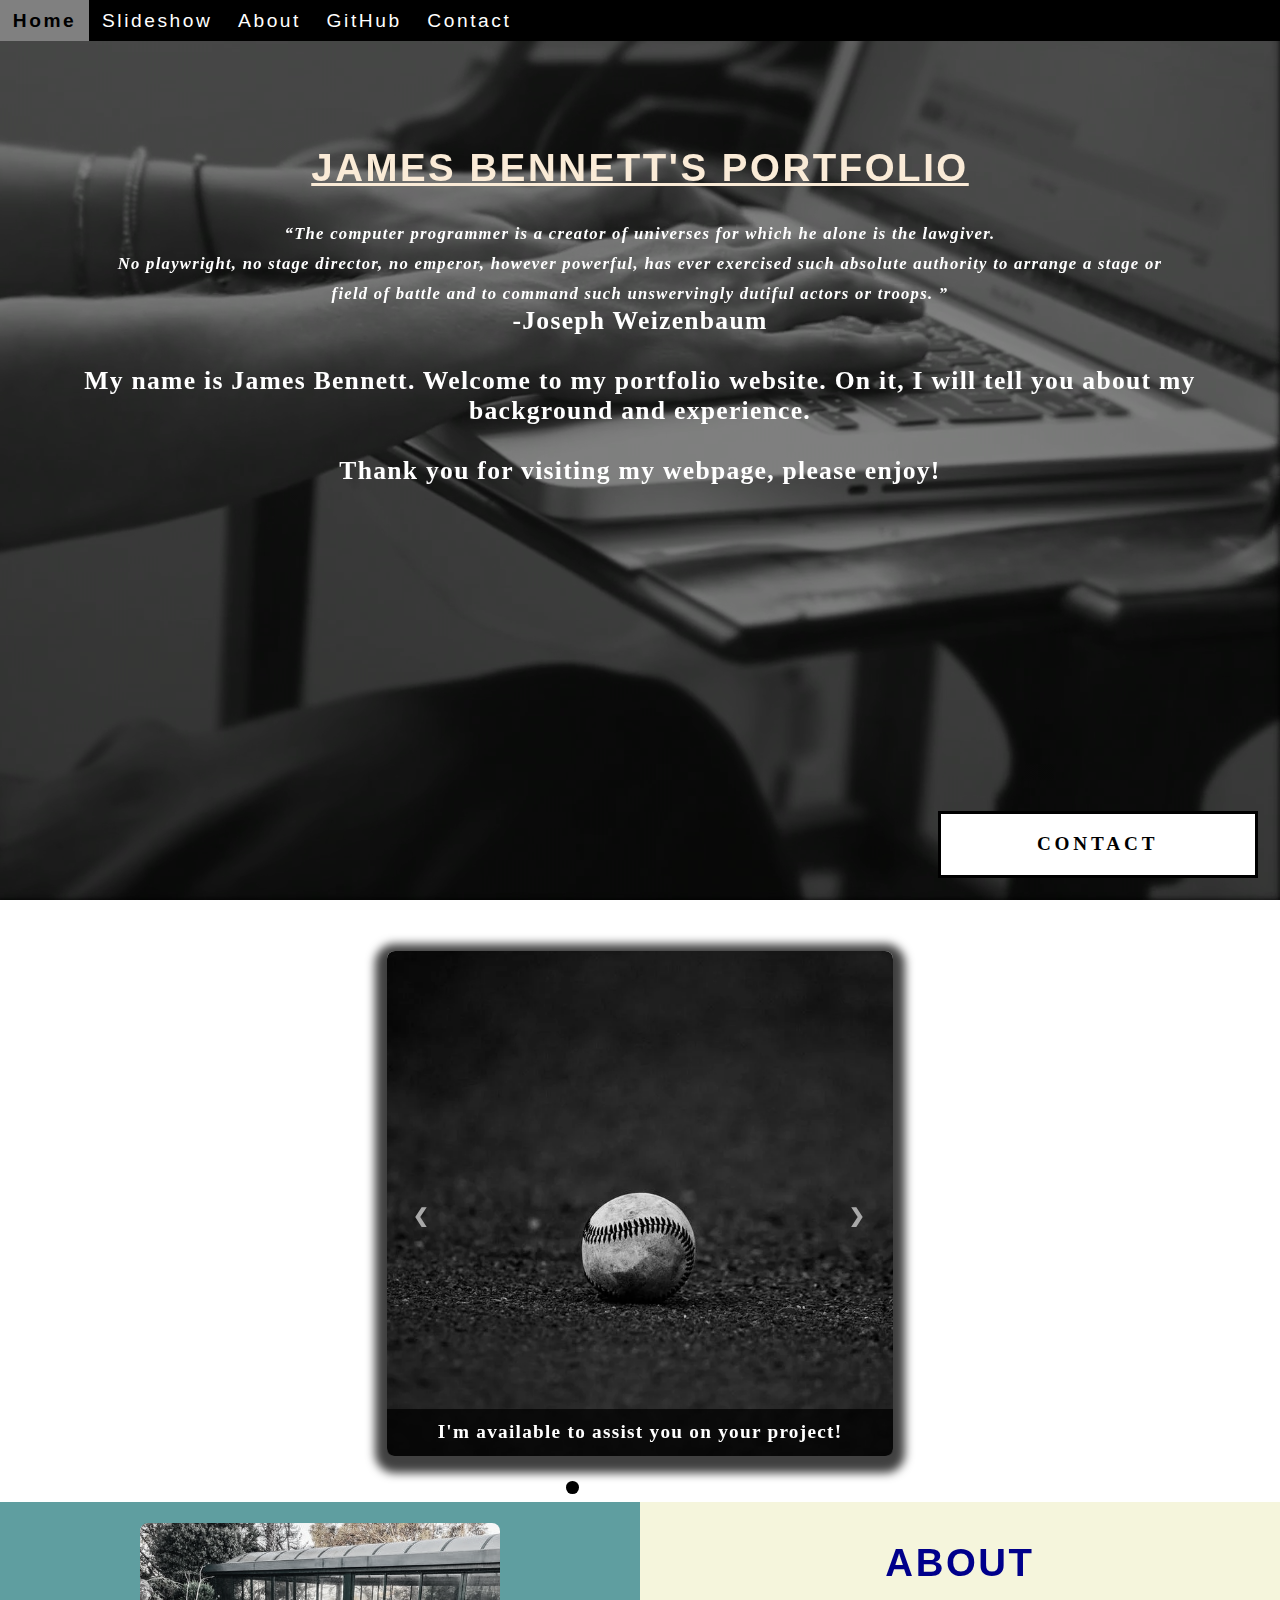
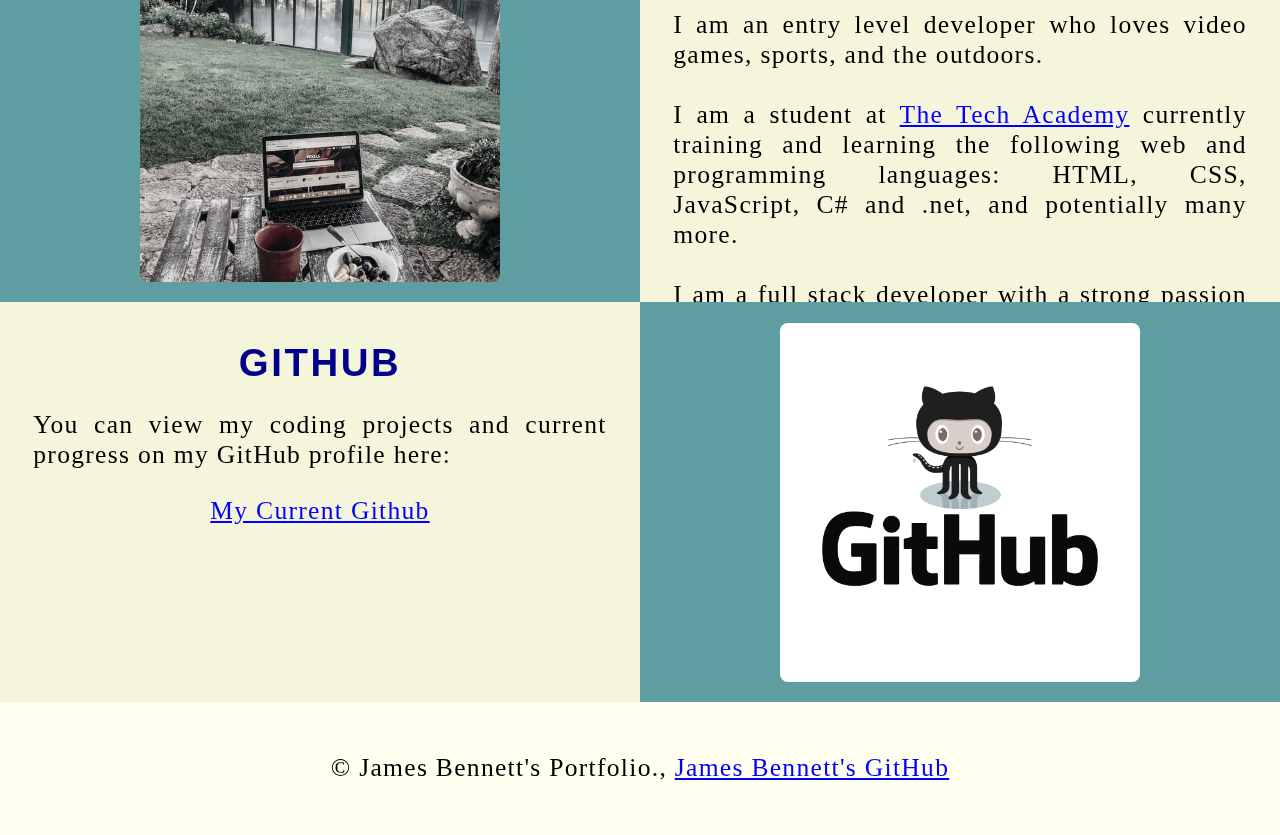
==== commit 0b661a94: "Update index.html" ====
--- a/index.html
+++ b/index.html
@@ -115,7 +115,7 @@
             <p>I am an entry level developer who loves video games, sports, and the outdoors. 
             <br>
             <br>I am a student at <a href="https://www.learncodinganywhere.com" target="_blank">The Tech Academy</a> currently training and learning the following web and programming languages:
-                HTML, CSS, JavaScript, C# and .net, as well as CSS and potentially many more. 
+                HTML, CSS, JavaScript, C# and .net, and potentially many more. 
             <br>
             <br>I am a full stack developer with a strong passion to create something others will enjoy, and would love to work with you on your project! <a onclick="openForm()" class="contact">Contact</a> me below!
             </p>
--- a/css/my_portfolio.css
+++ b/css/my_portfolio.css
@@ -58,7 +58,7 @@
     font-family: Perpetua, Rockwell Extra Bold;
     text-align: justify; /*This justifies the text within the paragraph elements*/
     letter-spacing: .1vw; /*This expands the text slightly */
-    font-size: 2.5vw; /*Relative font sizing equal to 2.5% of the viewport width */
+    font-size: 1.5vw; /*Relative font sizing equal to 2.5% of the viewport width */
     padding-left: 1vw; /* Relative padding equal to 1% of the viewport width */
     padding-right: 1vw; /*Relative padding equal to 1% of the viewport width */
 }
@@ -95,6 +95,7 @@
 q
 {
     font-style:italic; /*Makes the quote italicized */
+    font-size: 1.3vw;
 }
 
 /*image elements */
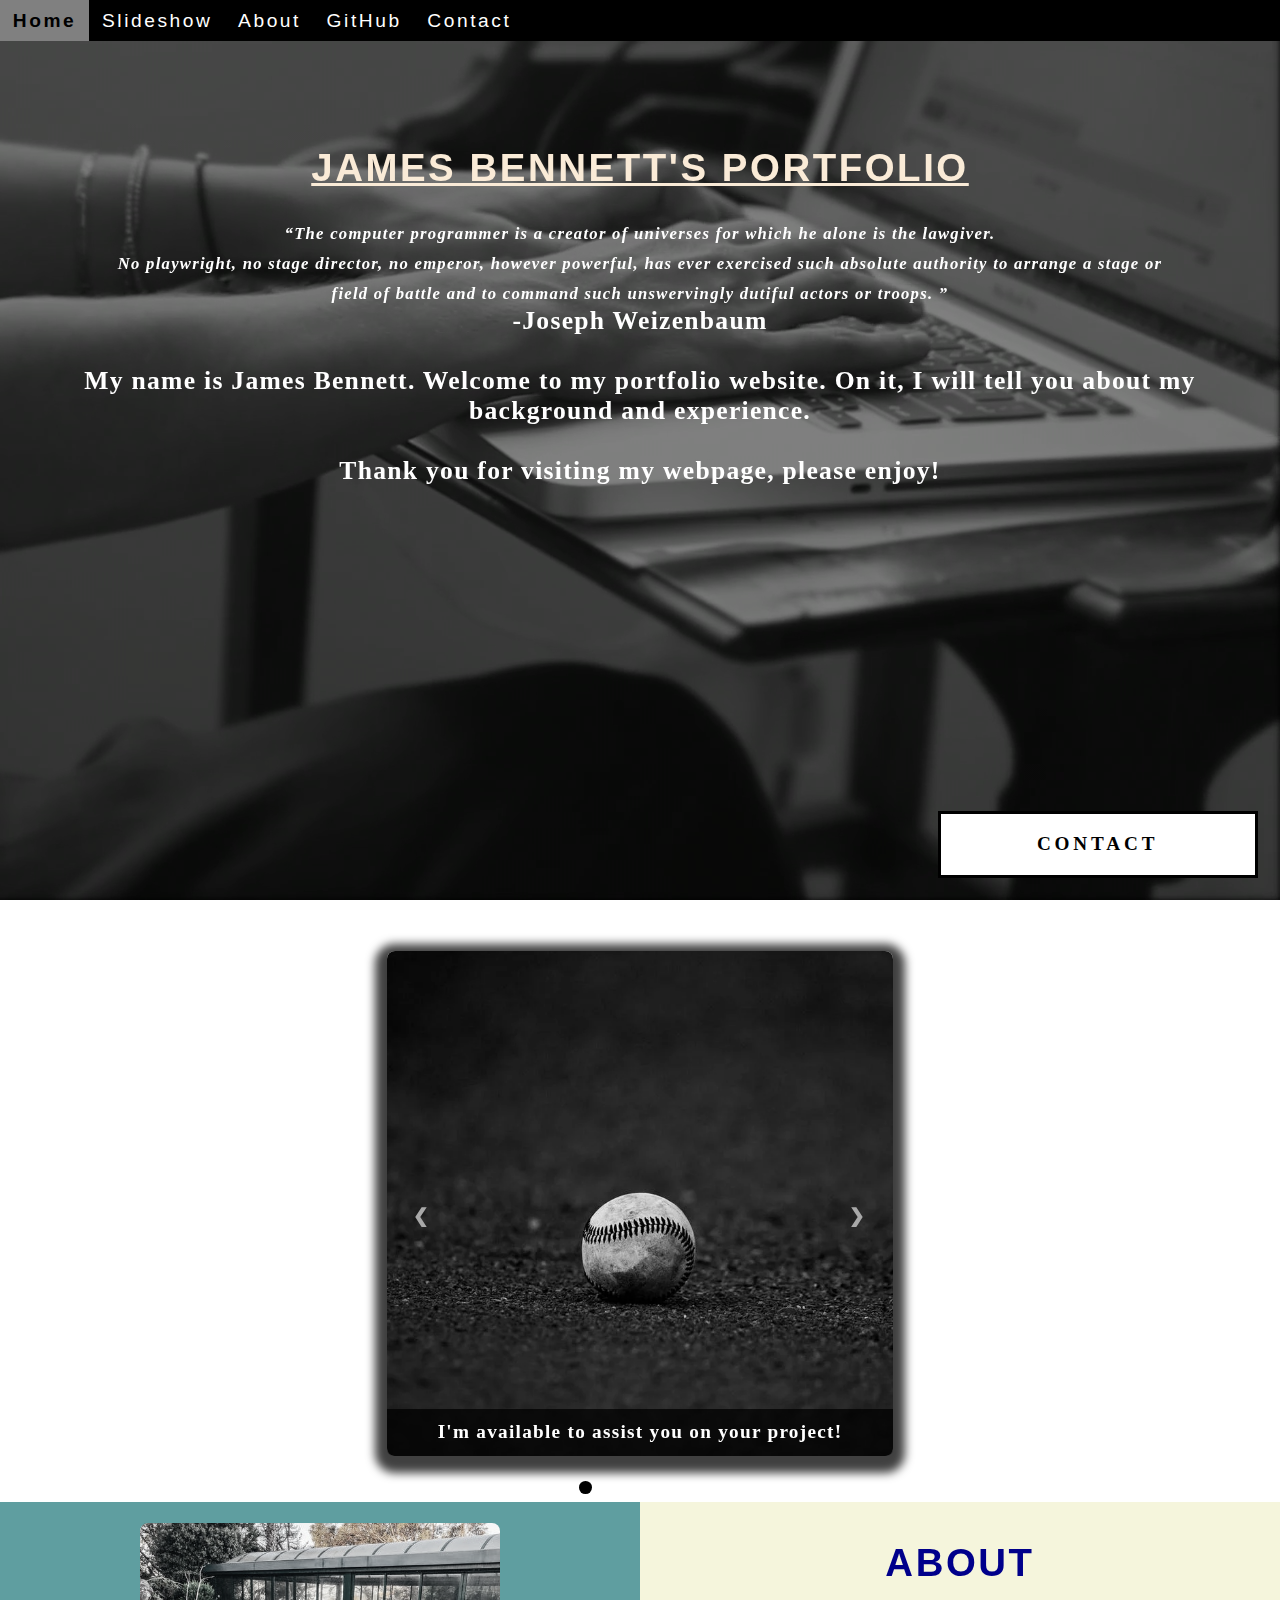
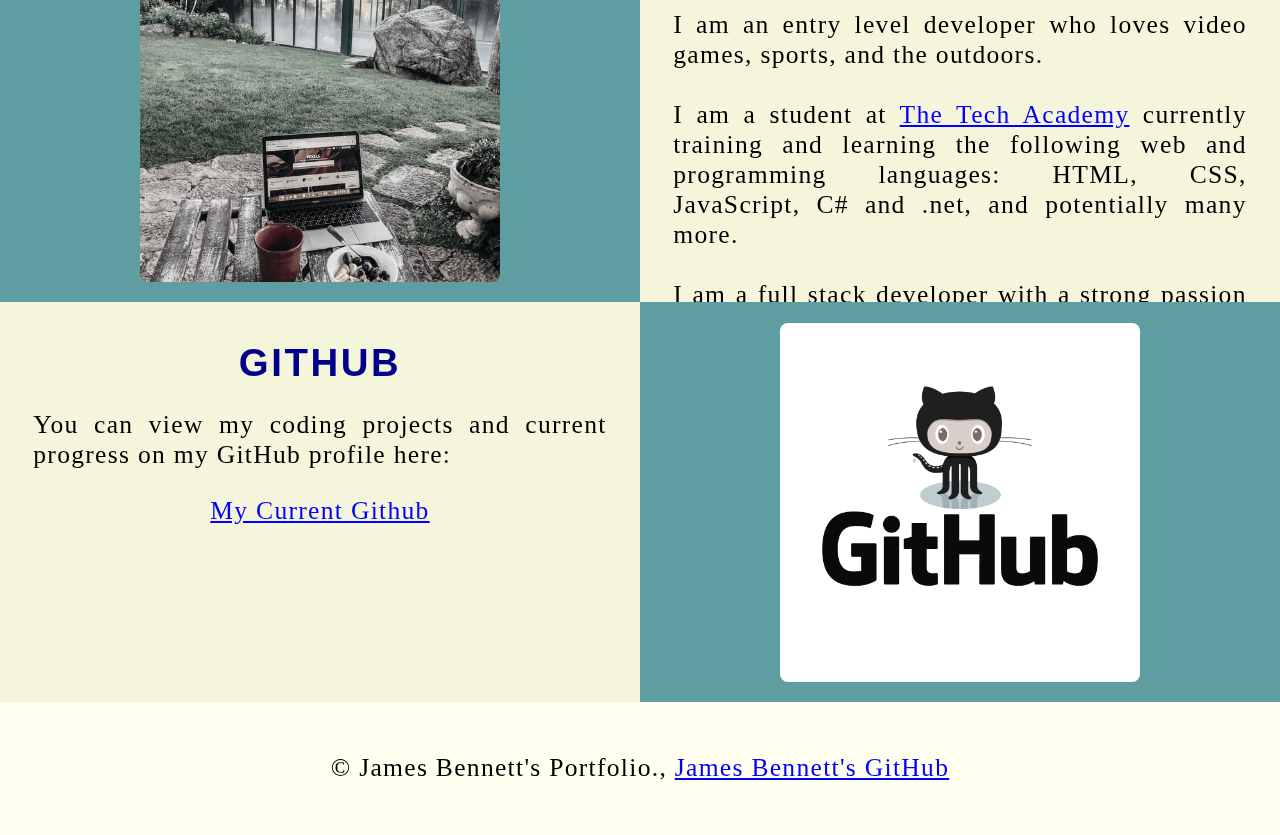
==== commit 15183709: "Update index.html" ====
--- a/index.html
+++ b/index.html
@@ -66,10 +66,10 @@
                     <div class="text"> I am a full-stack software developer,<br> trained in:<br> HTML, CSS, JavaScript,</div>
                 </div>
                 <!-- Slide 3 of 6-->
-                <div class="mySlides fade">
+                <!-- <div class="mySlides fade">
                     <img class="Slideshow_Images" src="./images/Python.png" alt="Python logo">
                     <div class="text"> the popular programming language Python,</div>
-                </div>
+                </div> -->
                 <!-- Slide 4 of 6-->
                 <div class="mySlides fade">
                     <img class="Slideshow_Images" src="./images/C_Sharp_and_Dot_NET.png" alt="C# logo">
@@ -98,7 +98,7 @@
                 <span class="dot" onclick="currentSlide(3)"></span>
                 <span class="dot" onclick="currentSlide(4)"></span>
                 <span class="dot" onclick="currentSlide(5)"></span>
-                <span class="dot" onclick="currentSlide(6)"></span>
+                <!-- <span class="dot" onclick="currentSlide(6)"></span> -->
             </div>
         </div>
     </div>
@@ -142,7 +142,7 @@
     <div id="Contact">
         <button onclick="openForm()" class="Pop_Up_Button">CONTACT</button>
         <div class="form-popup" id="myForm">
-            <form action="https://formspree.io/f/xbjwbbgr" method="POST"> <!-- Here we are using a free online service from https://formspree.io/ to send our contact form to an email address of our choosing - note: it will not run unless live on the internet, you have to push it to your online website first -->
+            <form action="https://formspree.io/f/xbjwbbgr" method="POST" class="form-container"> <!-- Here we are using a free online service from https://formspree.io/ to send our contact form to an email address of our choosing - note: it will not run unless live on the internet, you have to push it to your online website first -->
                  <h1>Contact</h1>
                  <label for="name"><b>Name</b></label>
                    <input type="text" placeholder="Type your name here" name="name" required>
